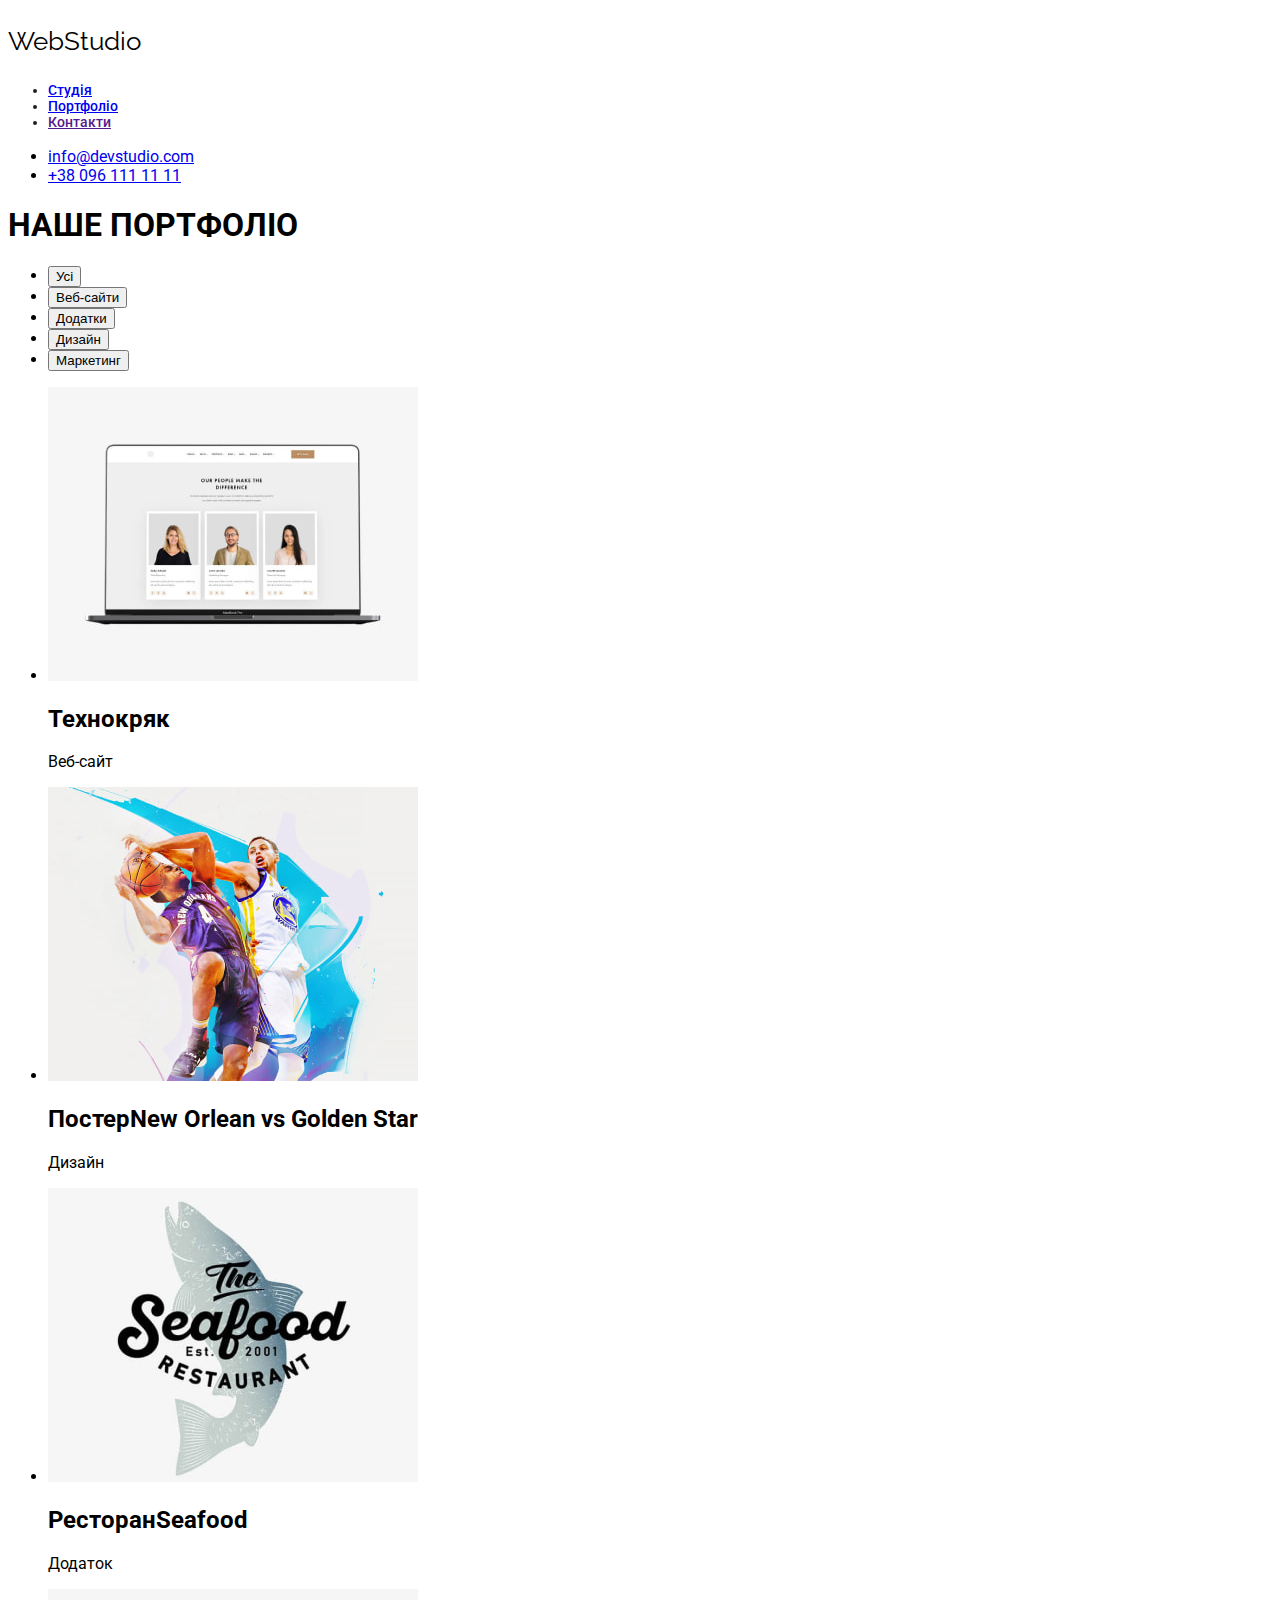
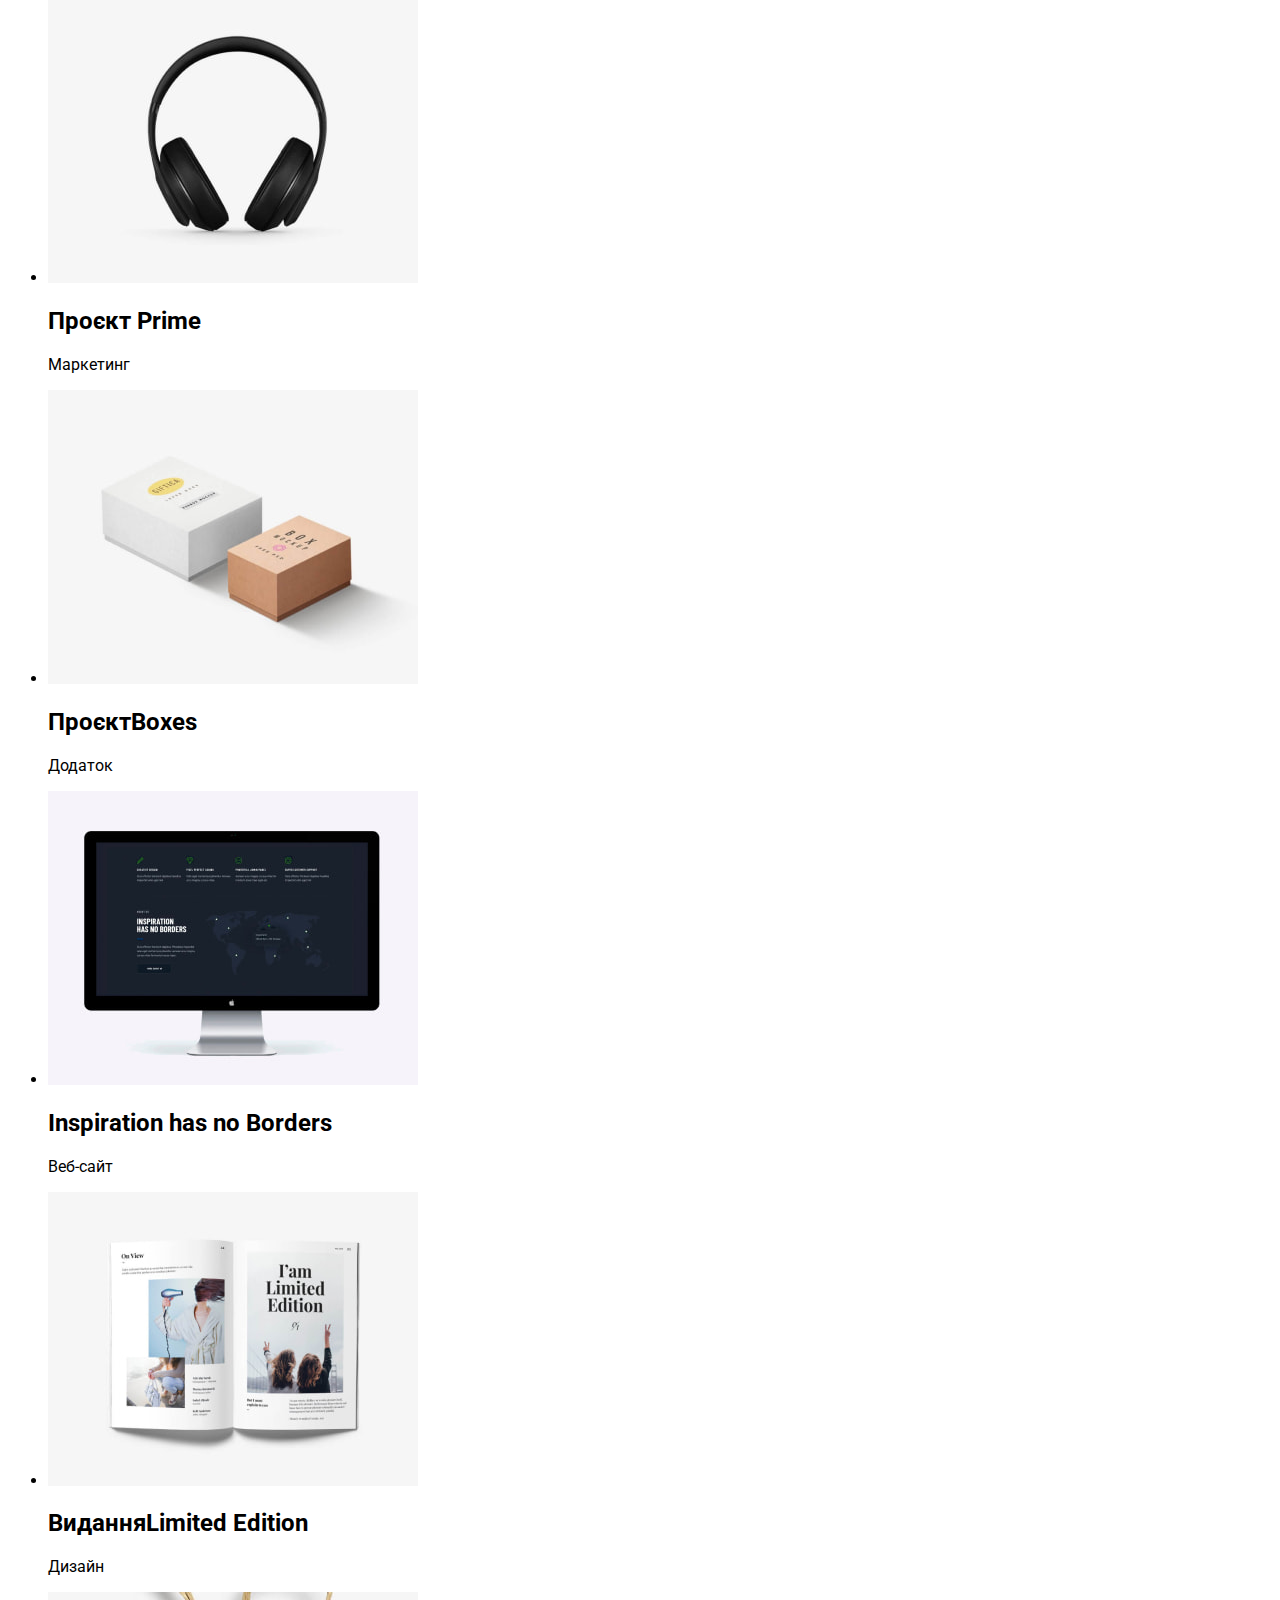
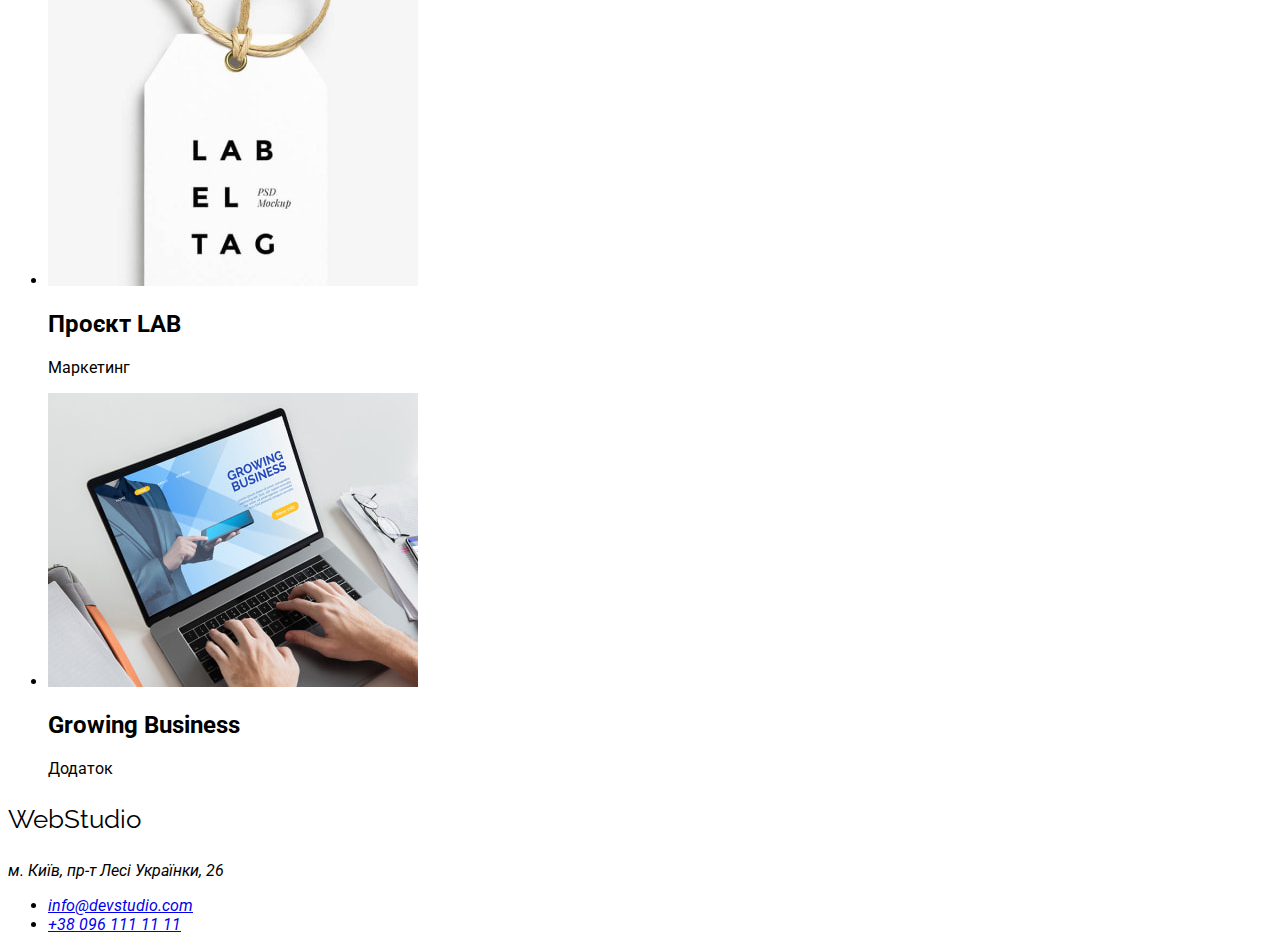
==== portfolio.html @ a7a76fe1 "добавляє документ portfolio.html" ====
<!-- Портфоліо -->
<!DOCTYPE html>
<html lang="uk">
<head>
    <meta charset="UTF-8">
    <meta http-equiv="X-UA-Compatible" content="IE=edge">
    <meta name="viewport" content="width=device-width, initial-scale=1.0">
    <title>portfolio</title>
    <link rel="preconnect" href="https://fonts.googleapis.com">
<link rel="preconnect" href="https://fonts.gstatic.com" crossorigin>
<link href="https://fonts.googleapis.com/css2?family=Montserrat:wght@400;500;600&family=Raleway:wght@700&family=Roboto:wght@400;500;700&display=swap" rel="stylesheet">
    <link rel="stylesheet" href="./css/styles.css">
</head>
<body>
    <header class="header">
        <!--Основна навігація-->
        <p class="logo-title">
            WebStudio
        </p>
        <nav class="nav">
            <ul class="list">
                <li class="list-iteam">
                    <a class="link" href="./index.html">Студія</a>
                </li>
                <li class="list-iteam">
                    <a class="link" href="./portfolio.html">Портфоліо</a>
                </li>
                <li class="list-iteam">
                    <a class="link" href="">Контакти</a>
                </li>
            </ul>
        </nav>
        <ul class="list">
            <li class="list-iteam"> 
                <a class="link" href="mailto:info@devstudio.com">info@devstudio.com</a>
            </li>
            <li>
                <a class="link" href="tel:+380961111111">+38 096 111 11 11</a>
            </li>
        </ul>
    </header>

    <main>
        <!--Що ми робимо-->
        <section class="work">
            <h1 class="work-title">НАШЕ ПОРТФОЛІО</h1>
            <ul class="list-work">
                <li class="work-iteam">
                    <button class="work-btn" type="button">Усі</button>
                </li>
                <li class="work-iteam">
                    <button class="work-btn" type="button">Веб-сайти</button>
                </li>
                <li class="work-iteam">
                    <button class="work-btn" type="button">Додатки</button>
                </li>
                <li class="work-iteam">
                    <button class="work-btn" type="button">Дизайн</button>
                </li>
                <li class="work-iteam">
                    <button class="work-btn" type="button">Маркетинг</button>
                </li>
            </ul>
        </section>

        <!--Наші проекти-->
        <section class="section-ourprojects">
            
            <ul class="list-ourprojects">
                <li class="ourprojects-iteam">
                    <img class="img-ourprojects" src="./images/portfolio-img/img.jpg" 
                    alt="Відкритий макбук, на екрані веб-сайт"
                    width="370" 
                    height="294"
                    >
                    <h2>Технокряк</h2>
                    <p>Веб-сайт</p>
                </li>
                <li>
                    <img class="img-ourprojects" src="./images/portfolio-img/img (1).jpg" 
                    alt="Два баскетболісти в прижку боряться за м'яч"
                    width="370" 
                    height="294"
                    >
                    <h2>
                        Постер<span lang="En">New Orlean vs Golden Star</span>
                    </h2>
                    <p>Дизайн</p>
                </li>
                <li>
                    <img class="img-ourprojects" src="./images/portfolio-img/img (2).jpg" 
                    alt="Картинка з лососем на задньому плані, зпереду надпис"
                    width="370" 
                    height="294"
                    >
                    <h2>
                        Ресторан<span lang="En">Seafood</span>
                    </h2>
                    <p>Додаток</p>
                </li>
                <li>
                    <img class="img-ourprojects" src="./images/portfolio-img/img (3).jpg" 
                    alt="Чорні великі навушники"
                    width="370" 
                    height="294"
                    >
                    <h2>
                        Проєкт <span lang="En">Prime</span>
                    </h2>
                    <p>Маркетинг</p>
                </li>
                <li>
                    <img class="img-ourprojects" src="./images/portfolio-img/img (4).jpg" 
                    alt="Дві коробки, одна біла а друга світло-коричнева"
                    width="370" 
                    height="294"
                    >
                    <h2>
                        Проєкт<span lang="En">Boxes</span>
                    </h2>
                    <p>Додаток</p>
                </li>
                <li>
                    <img class="img-ourprojects" src="./images/portfolio-img/img (5).jpg" 
                    alt="Монітор макбук з зображенням сайту"
                    width="370" 
                    height="294"
                    >
                    <h2>
                        <span lang="En">Inspiration has no Borders</span>
                    </h2>
                    <p>Веб-сайт</p>
                </li>
                <li>
                    <img class="img-ourprojects" src="./images/portfolio-img/img (6).jpg" 
                    alt="Розкритий журнал з жіночою тематикою-картинками "
                    width="370" 
                    height="294"
                    >
                    <h2>
                        Видання<span lang="En">Limited Edition</span>
                    </h2>
                    <p>Дизайн</p>
                </li>
                <li>
                    <img class="img-ourprojects" src="./images/portfolio-img/img (7).jpg" 
                    alt="Фото бірки з надписом"
                    width="370" 
                    height="294"
                    >
                    <h2>
                        Проєкт <span>LAB</span></h2>
                    <p>Маркетинг</p>
                </li>
                <li>
                    <img class="img-ourprojects" src="./images/portfolio-img/img (8).jpg" 
                    alt="Зображення рук на клавіатурі ноутбуку"
                    width="370" 
                    height="294"
                    >
                    <h2>
                        <span> Growing Business</span>
                    </h2>
                    <p>Додаток</p>
                </li>
            </ul>
    </main>

    <footer>
        <!--Контактна адреса-->
        <p class="logo-title">
            WebStudio
        </p>
        <address>
            <p class="address-title">
                м. Київ, пр-т Лесі Українки, 26
            </p>
            <ul class="list">
                <li class="list-iteam"> 
                    <a class="link" href="mailto:info@devstudio.com">info@devstudio.com</a>
                </li>
                <li>
                    <a class="link" href="tel:+380961111111">+38 096 111 11 11</a>
                </li>
            </ul>
        </address>
    </footer>
</body>
</html>
---- css/styles.css ----
body {
    font-family: Roboto, sans-serif;
}
.logo-title {
    font-family: Raleway, cursive;
    font-size: 26px;
    line-height: 1.19;
}
.nav .list-iteam {
    font-family: 'Roboto';
    font-weight: 500;
    font-size: 14px;
    line-height: 1.14;
    color: #212121;
}
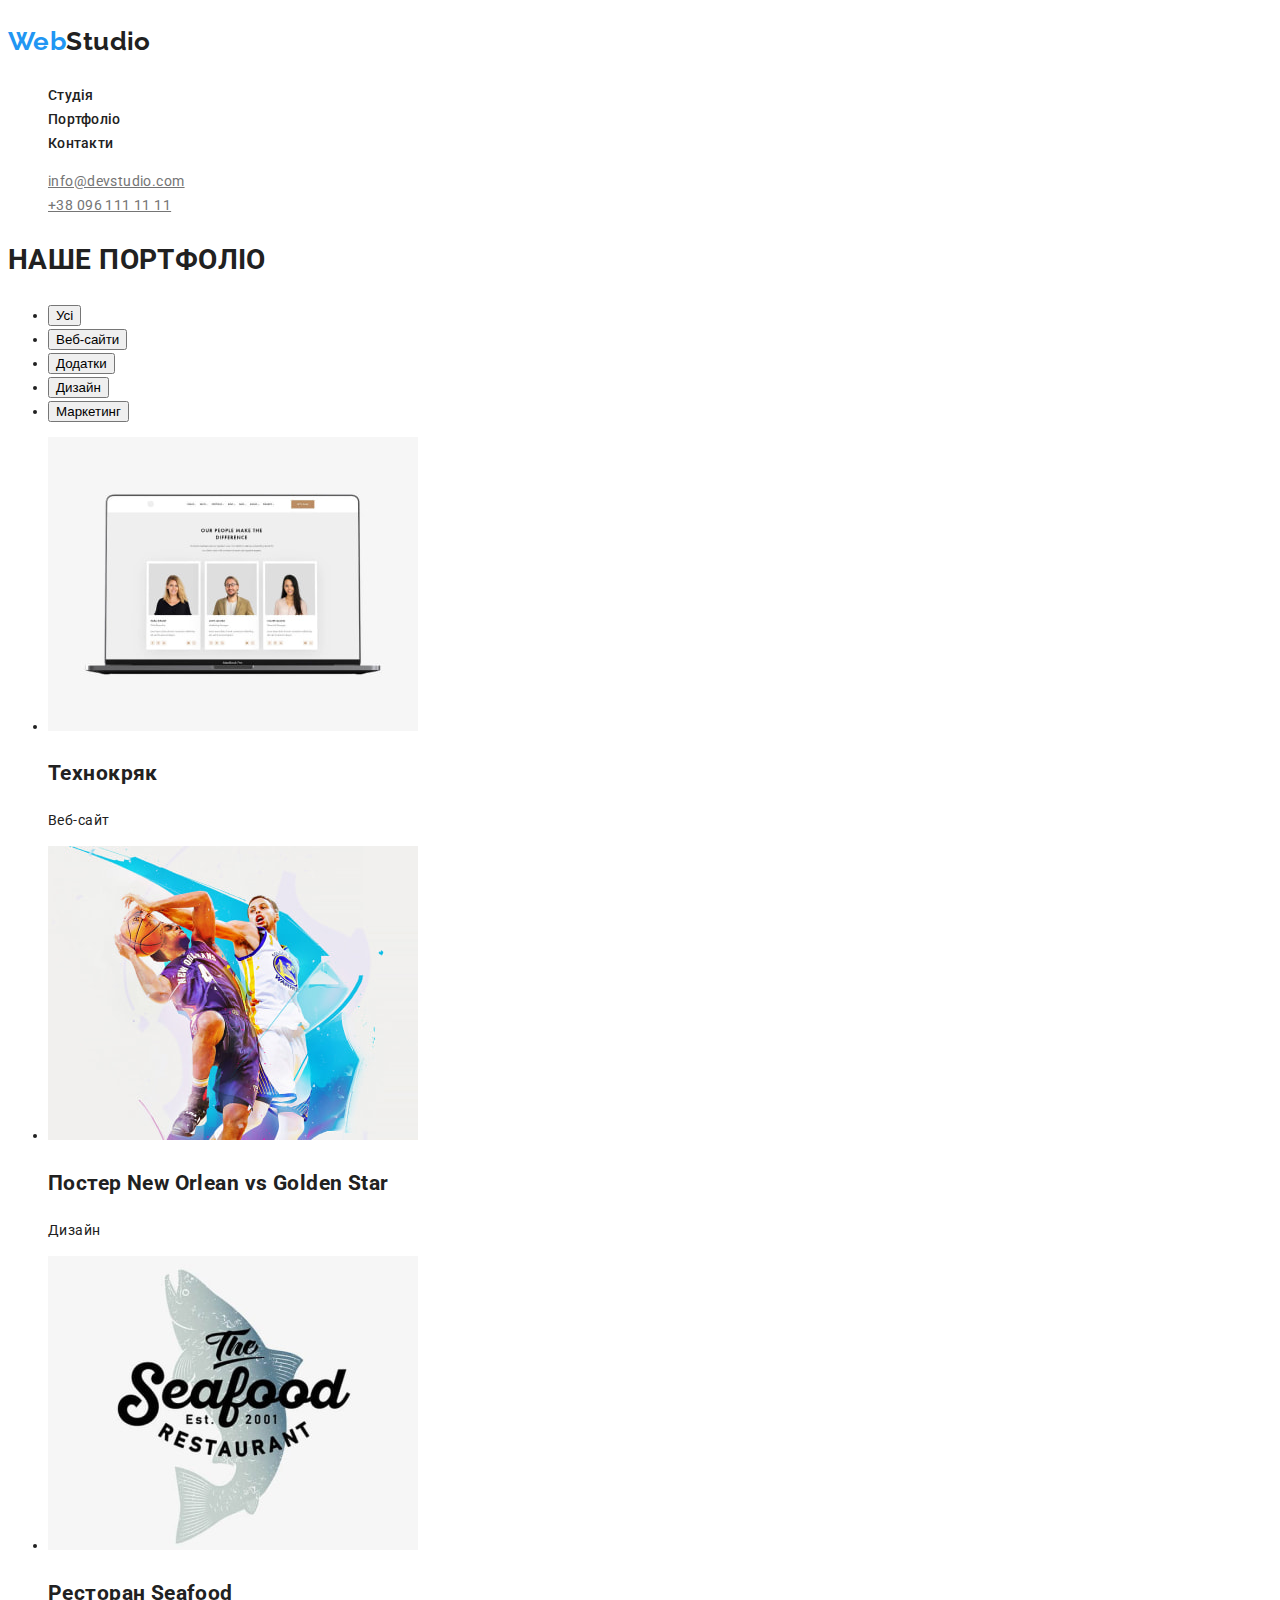
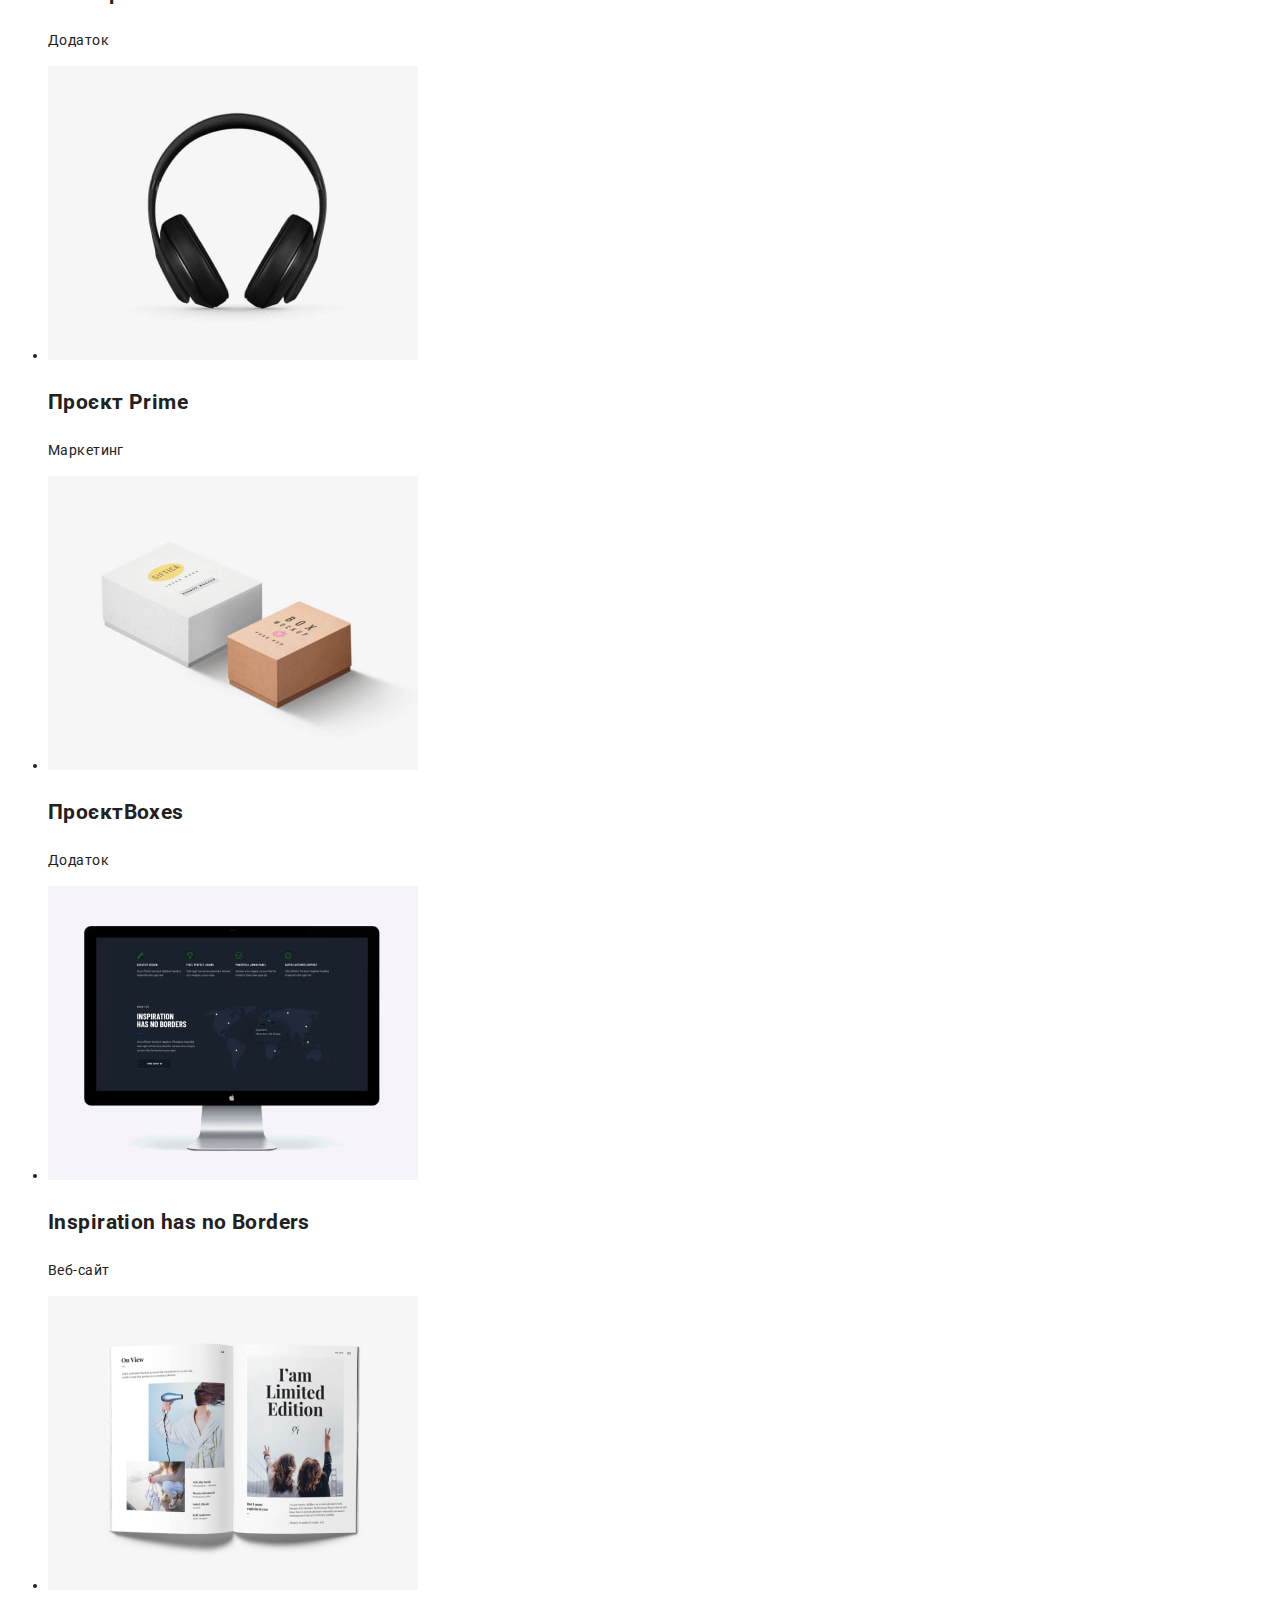
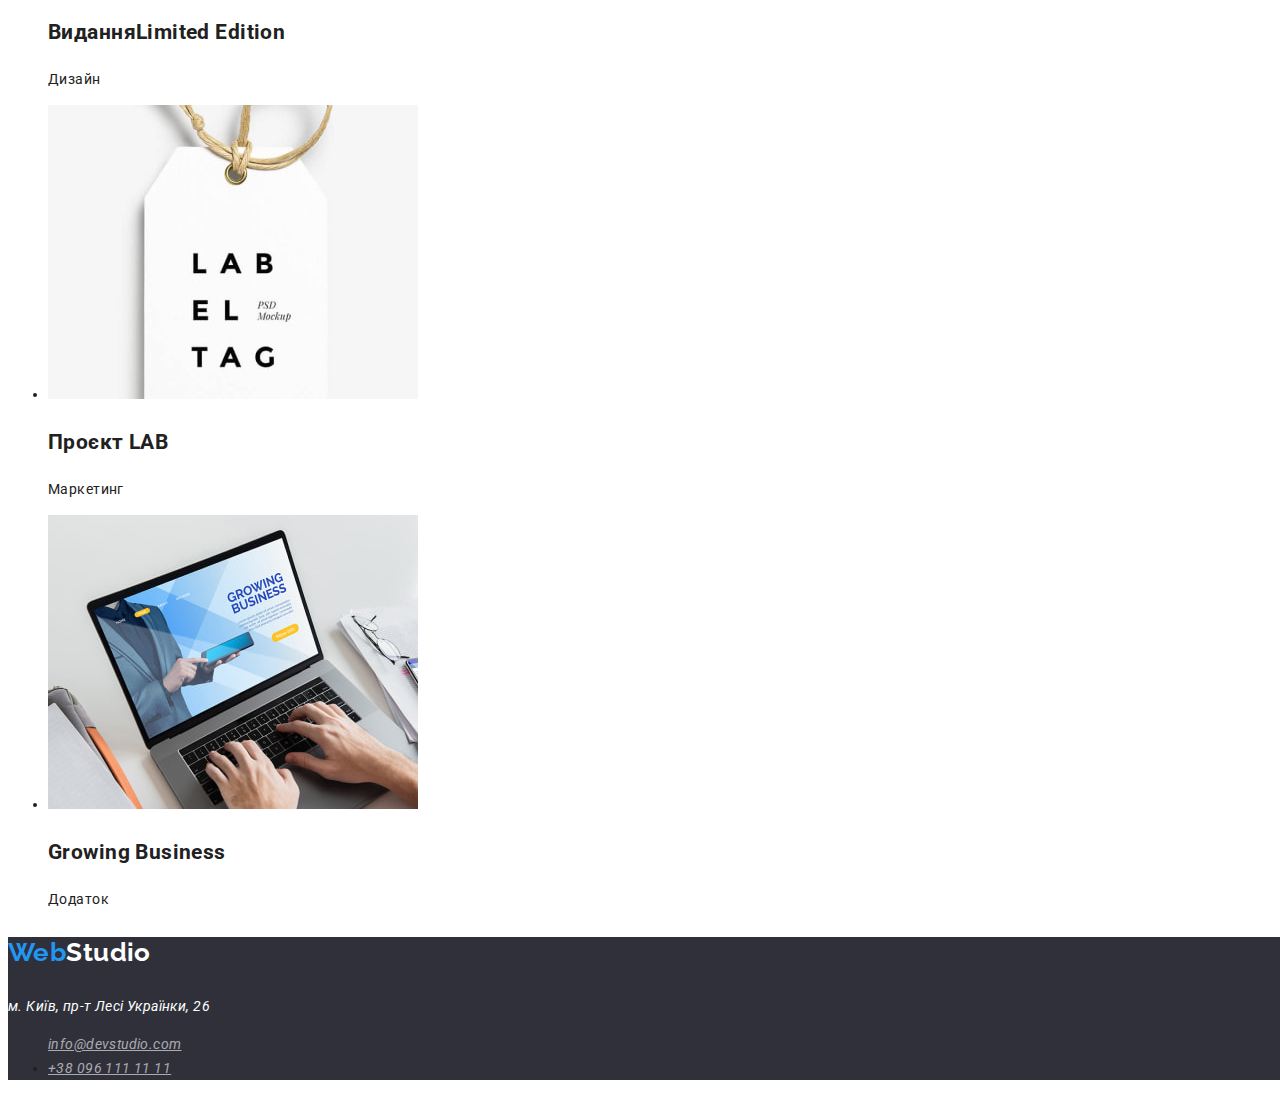
==== commit e5344f94: "Повністю стилізує сторінку Головна" ====
--- a/portfolio.html
+++ b/portfolio.html
@@ -11,11 +11,11 @@
 <link href="https://fonts.googleapis.com/css2?family=Montserrat:wght@400;500;600&family=Raleway:wght@700&family=Roboto:wght@400;500;700&display=swap" rel="stylesheet">
     <link rel="stylesheet" href="./css/styles.css">
 </head>
-<body>
+<body class="page">
     <header class="header">
         <!--Основна навігація-->
         <p class="logo-title">
-            WebStudio
+            <span class="accent">Web</span>Studio
         </p>
         <nav class="nav">
             <ul class="list">
@@ -32,10 +32,10 @@
         </nav>
         <ul class="list">
             <li class="list-iteam"> 
-                <a class="link" href="mailto:info@devstudio.com">info@devstudio.com</a>
+                <a class="link-info" href="mailto:info@devstudio.com">info@devstudio.com</a>
             </li>
             <li>
-                <a class="link" href="tel:+380961111111">+38 096 111 11 11</a>
+                <a class="link-info" href="tel:+380961111111">+38 096 111 11 11</a>
             </li>
         </ul>
     </header>
@@ -68,68 +68,74 @@
             
             <ul class="list-ourprojects">
                 <li class="ourprojects-iteam">
-                    <img class="img-ourprojects" src="./images/portfolio-img/img.jpg" 
+                    <img class="img-ourprojects" 
+                    src="./images/portfolio-img/img.jpg" 
                     alt="Відкритий макбук, на екрані веб-сайт"
                     width="370" 
                     height="294"
                     >
-                    <h2>Технокряк</h2>
-                    <p>Веб-сайт</p>
+                    <h2 class="section-title">Технокряк</h2>
+                    <p class="section-title-description">Веб-сайт</p>
                 </li>
                 <li>
-                    <img class="img-ourprojects" src="./images/portfolio-img/img (1).jpg" 
+                    <img class="img-ourprojects" 
+                    src="./images/portfolio-img/img (1).jpg" 
                     alt="Два баскетболісти в прижку боряться за м'яч"
                     width="370" 
                     height="294"
                     >
-                    <h2>
-                        Постер<span lang="En">New Orlean vs Golden Star</span>
+                    <h2 class="section-title">
+                        Постер <span lang="En">New Orlean vs Golden Star</span>
                     </h2>
-                    <p>Дизайн</p>
+                    <p class="section-title-description">Дизайн</p>
                 </li>
                 <li>
-                    <img class="img-ourprojects" src="./images/portfolio-img/img (2).jpg" 
+                    <img class="img-ourprojects" 
+                    src="./images/portfolio-img/img (2).jpg" 
                     alt="Картинка з лососем на задньому плані, зпереду надпис"
                     width="370" 
                     height="294"
                     >
                     <h2>
-                        Ресторан<span lang="En">Seafood</span>
+                        Ресторан <span lang="En">Seafood</span>
                     </h2>
-                    <p>Додаток</p>
+                    <p class="section-title-description">Додаток</p>
                 </li>
                 <li>
-                    <img class="img-ourprojects" src="./images/portfolio-img/img (3).jpg" 
+                    <img class="img-ourprojects" 
+                    src="./images/portfolio-img/img (3).jpg" 
                     alt="Чорні великі навушники"
                     width="370" 
                     height="294"
                     >
-                    <h2>
+                    <h2 class="section-title">
                         Проєкт <span lang="En">Prime</span>
                     </h2>
-                    <p>Маркетинг</p>
+                    <p class="section-title-description">Маркетинг</p>
                 </li>
                 <li>
-                    <img class="img-ourprojects" src="./images/portfolio-img/img (4).jpg" 
+                    <img class="img-ourprojects" 
+                    src="./images/portfolio-img/img (4).jpg" 
                     alt="Дві коробки, одна біла а друга світло-коричнева"
                     width="370" 
                     height="294"
                     >
-                    <h2>
+                    <h2 class="section-title">
                         Проєкт<span lang="En">Boxes</span>
                     </h2>
-                    <p>Додаток</p>
+                    <p class="section-title-description">Додаток</p>
                 </li>
                 <li>
-                    <img class="img-ourprojects" src="./images/portfolio-img/img (5).jpg" 
+                    <img class="img-ourprojects" 
+                    src="./images/portfolio-img/img (5).jpg" 
                     alt="Монітор макбук з зображенням сайту"
                     width="370" 
                     height="294"
                     >
-                    <h2>
+                    <h2 class="section-title">
                         <span lang="En">Inspiration has no Borders</span>
                     </h2>
-                    <p>Веб-сайт</p>
+                    <p class="section-title-description">Веб-сайт</p>
                 </li>
                 <li>
                     <img class="img-ourprojects" src="./images/portfolio-img/img (6).jpg" 
@@ -137,10 +143,10 @@
                     width="370" 
                     height="294"
                     >
-                    <h2>
+                    <h2 class="section-title">
                         Видання<span lang="En">Limited Edition</span>
                     </h2>
-                    <p>Дизайн</p>
+                    <p class="section-title-description">Дизайн</p>
                 </li>
                 <li>
                     <img class="img-ourprojects" src="./images/portfolio-img/img (7).jpg" 
@@ -148,9 +154,10 @@
                     width="370" 
                     height="294"
                     >
-                    <h2>
-                        Проєкт <span>LAB</span></h2>
-                    <p>Маркетинг</p>
+                    <h2 class="section-title">
+                        Проєкт <span lang="En">LAB</span>
+                    </h2>
+                    <p class="section-title-description">Маркетинг</p>
                 </li>
                 <li>
                     <img class="img-ourprojects" src="./images/portfolio-img/img (8).jpg" 
@@ -158,20 +165,20 @@
                     width="370" 
                     height="294"
                     >
-                    <h2>
-                        <span> Growing Business</span>
+                    <h2 class="section-title">
+                        <span lang="En"> Growing Business</span>
                     </h2>
-                    <p>Додаток</p>
+                    <p class="section-title-description">Додаток</p>
                 </li>
             </ul>
     </main>
 
-    <footer>
+    <footer class="footer">
         <!--Контактна адреса-->
         <p class="logo-title">
-            WebStudio
+            <span class="accent-1">Web</span><span class="accent-2">Studio</span>
         </p>
-        <address>
+        <address class="address">
             <p class="address-title">
                 м. Київ, пр-т Лесі Українки, 26
             </p>
--- a/css/styles.css
+++ b/css/styles.css
@@ -1,16 +1,193 @@
-body {
+:root {
+    /* Fonts */
+    --main-font: Roboto, sans-serif;
+    --secondary-font: Raleway, sans-serif;
+
+    /* Text colors */
+    --main-txt-cl: #212121;
+    --light-txt-cl: #ffffff;
+    --accent-txt-cl: #2196F3;
+    --grey-txt-cl: #757575;
+
+    /* Background colors */
+    --main-bg-cl:#2F303A;
+
+    /* Others */
+    
+}
+/* Навігація для обох сторінок */
+.page {
+    font-size: 14px;
+    line-height: calc(24 / 14);
+    letter-spacing: 0.03em;
+    color: var(--main-txt-cl);
     font-family: Roboto, sans-serif;
 }
-.logo-title {
-    font-family: Raleway, cursive;
+
+.page  .logo-title {
+    font-family: var(--secondary-font);
+    font-weight: 700;
     font-size: 26px;
-    line-height: 1.19;
+    line-height: calc(31 / 26);
 }
-.nav .list-iteam {
+
+.page .accent {
+    color: #2196F3;
+}
+.header .link {
     font-family: 'Roboto';
     font-weight: 500;
     font-size: 14px;
-    line-height: 1.14;
+    line-height: calc(16 / 14);
+    letter-spacing: 0.02em;
     color: #212121;
+    text-decoration: none;
+    color: currentColor;
 }
 
+.header .link:hover,
+.header .link:focus {
+    color: var(--accent-txt-cl);
+}
+
+
+.header .link-info {
+    color: var(--grey-txt-cl);
+}
+.header .link-info:hover,
+.header .link-info:focus {
+    color: var(--accent-txt-cl);
+}
+
+.header .list {
+    list-style: none;
+}
+
+/* Наші особливості */
+
+.section-main {
+    background: var(--main-bg-cl);
+    width: 1600px;
+}
+
+.main-title {
+    font-weight: 900;
+    font-size: 44px;
+    line-height: calc(60 / 44);
+    letter-spacing: 0.06em;
+    text-transform: uppercase;
+    color: var(--light-txt-cl);
+}
+
+.section-main .btn {
+    font-family: inherit;
+    font-size: 16px;
+    line-height: calc(30 / 16);
+    letter-spacing: 0.06em;
+    color: var(--light-txt-cl);
+    background: #2196F3;
+    cursor: pointer;
+}
+.section-features .features-title {
+    font-weight: 700;
+    font-size: 14px;
+    line-height: calc(16 / 14);
+    letter-spacing: 0.03em;
+    text-transform: uppercase;
+    color: var(--main-txt-cl);
+}
+.features-title-description {
+    font-weight: 400;
+    font-size: 14px;
+    line-height: calc(24 / 14);
+    letter-spacing: 0.03em;
+    color: var(--grey-txt-cl);
+}
+.activity .activity-title {
+    font-weight: 700;
+    font-size: 36px;
+    line-height: calc(42 / 36);
+    letter-spacing: 0.03em;
+    color: var(--main-txt-cl);
+
+}
+.section-features .list-iteam {
+    list-style: none;
+}
+/* Чим ми займаємось */
+.activity .activity-list-iteam {
+    list-style: none;
+}
+/* Наша команда */
+.team .team-list-item {
+    list-style: none;
+}
+
+
+.team {
+    background: #F5F4FA;
+}
+.team-title {
+    font-weight: 700;
+    font-size: 36px;
+    line-height: calc(42 / 36);
+    letter-spacing: 0.03em;
+    color: var(--main-txt-cl);
+}
+.team .title-name {
+    font-weight: 500;
+    font-size: 16px;
+    line-height: calc(19 / 16);
+    letter-spacing: 0.03em;
+    color: var(--main-txt-cl);
+}
+.team-list-title {
+    font-weight: 400;
+    font-size: 16px;
+    line-height: calc(19 / 16);
+    letter-spacing: 0.03em;
+    color: var(--grey-txt-cl);
+}
+
+/* Контактна адреса */
+
+.footer {
+    background: var(--main-bg-cl);
+    width: 1600px;
+}
+.footer  .logo-title {
+    font-family: var(--secondary-font);
+    font-weight: 700;
+    font-size: 26px;
+    line-height: calc(31 / 26);
+}
+.footer .accent-1{
+    color: #2196F3;;
+}
+
+.footer .accent-2 {
+    color: #ffffff;
+}
+.address-title {
+    font-family: var(--main-font) ;
+    font-weight: 400;
+    font-size: 14px;
+    line-height: calc(24 / 14);
+    letter-spacing: 0.03em;
+    color: var(--light-txt-cl);
+}
+
+.footer .link {
+    font-weight: 400;
+    font-size: 14px;
+    line-height: calc(24 / 14);
+    letter-spacing: 0.03em;
+    color: rgba(255, 255, 255, 0.6);
+}
+.footer .list-iteam {
+    list-style: none;
+}
+
+
+
+
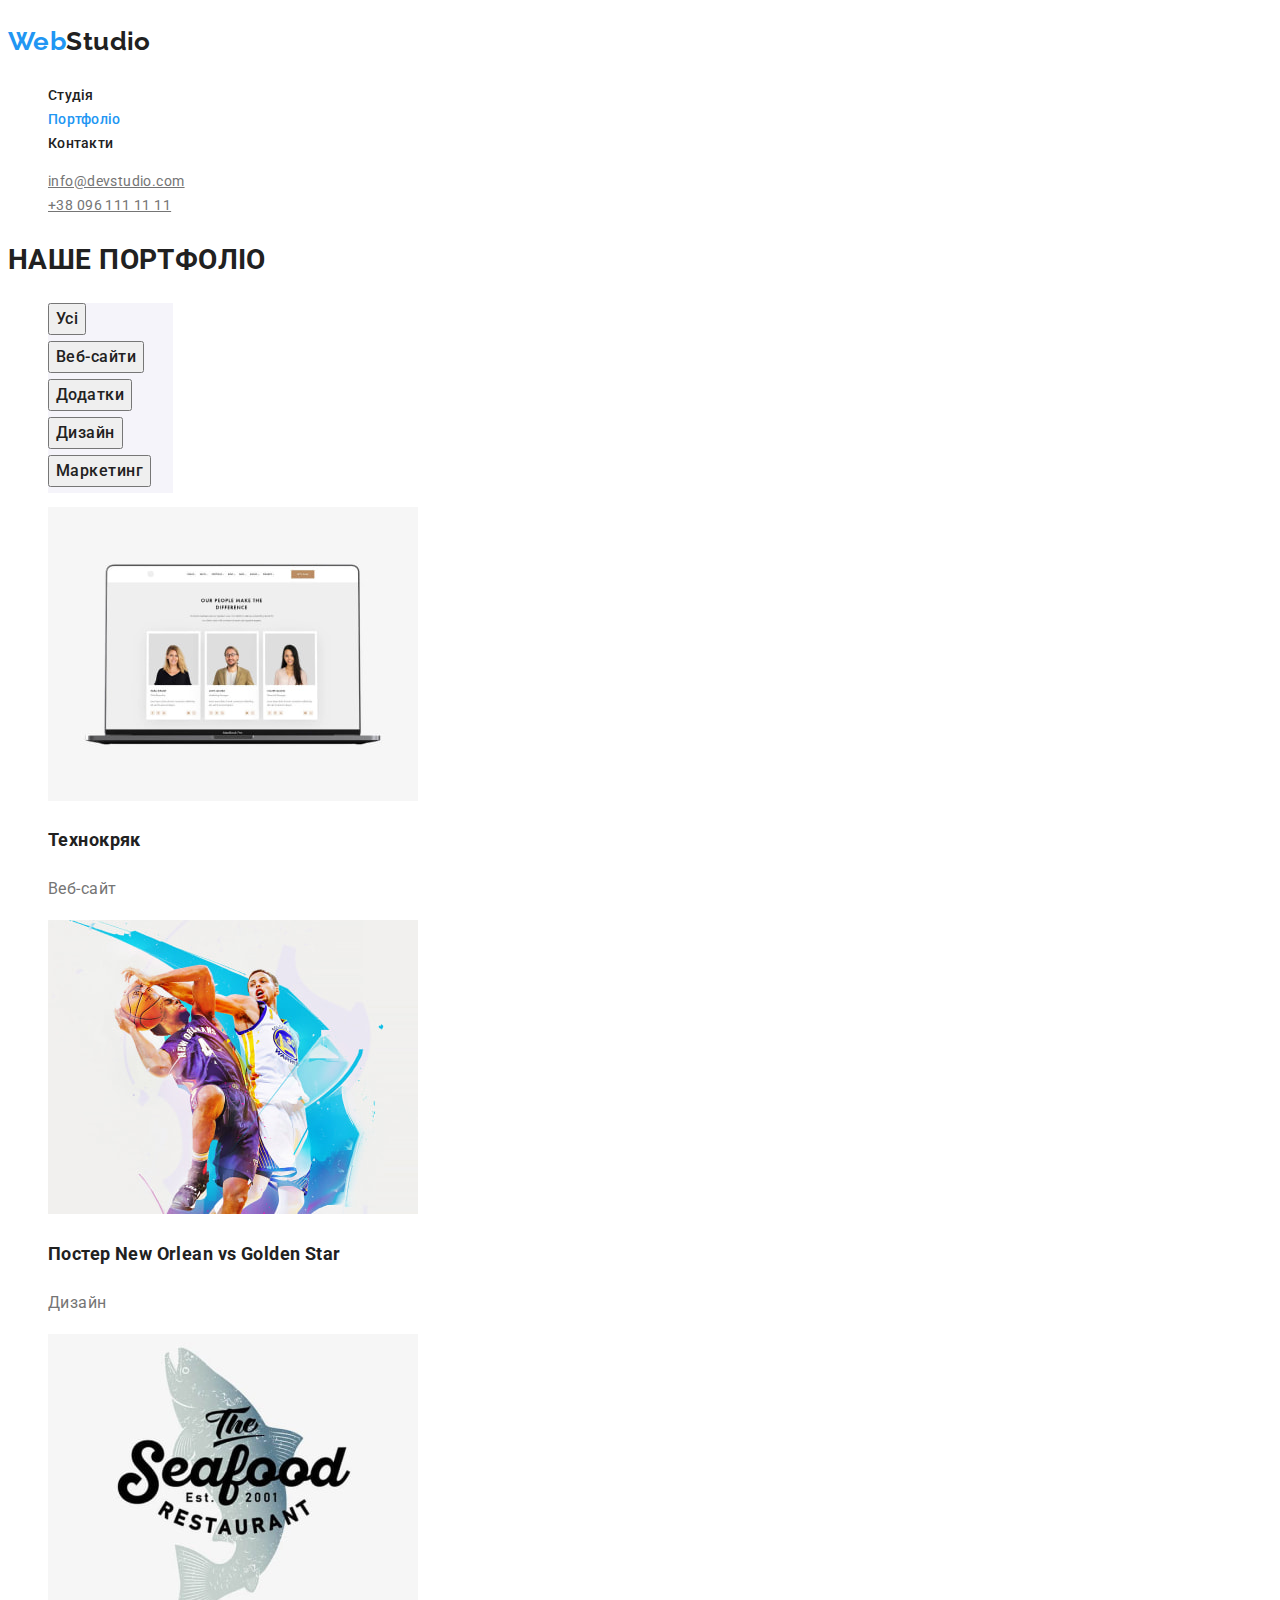
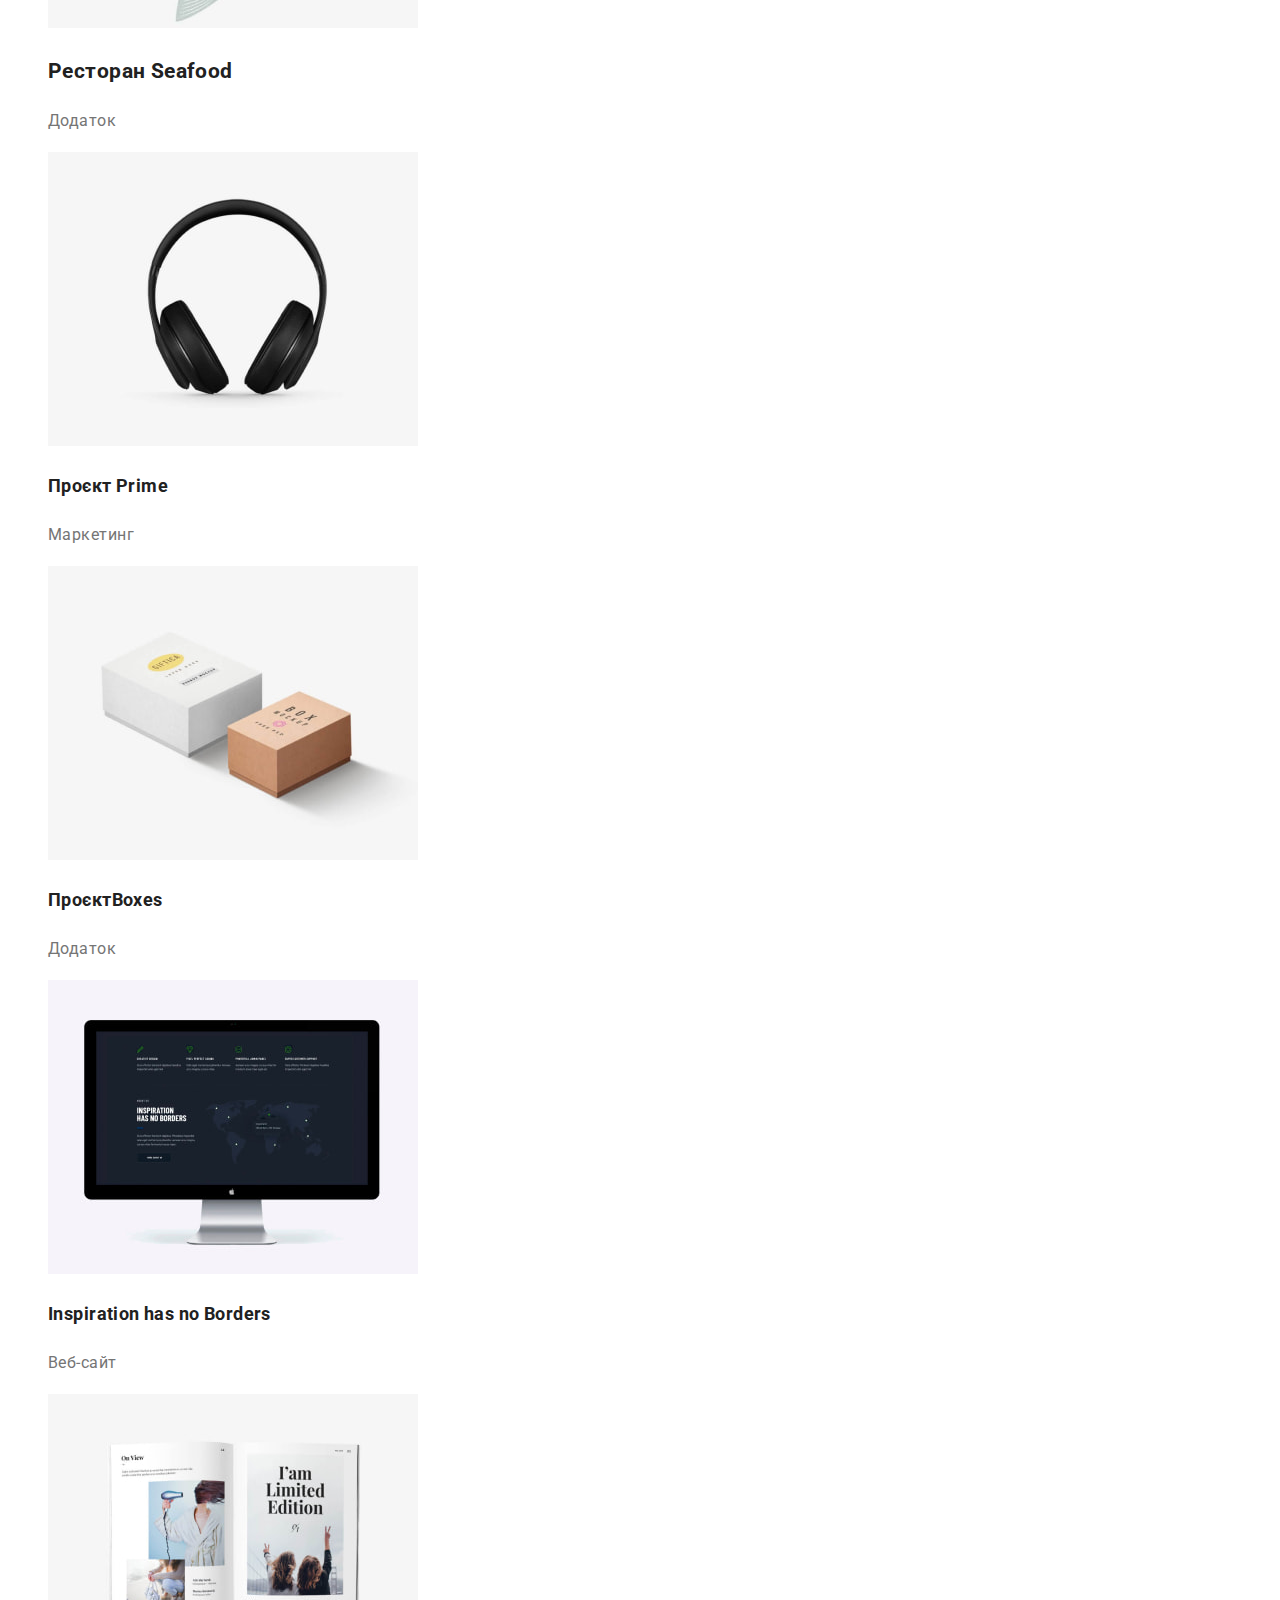
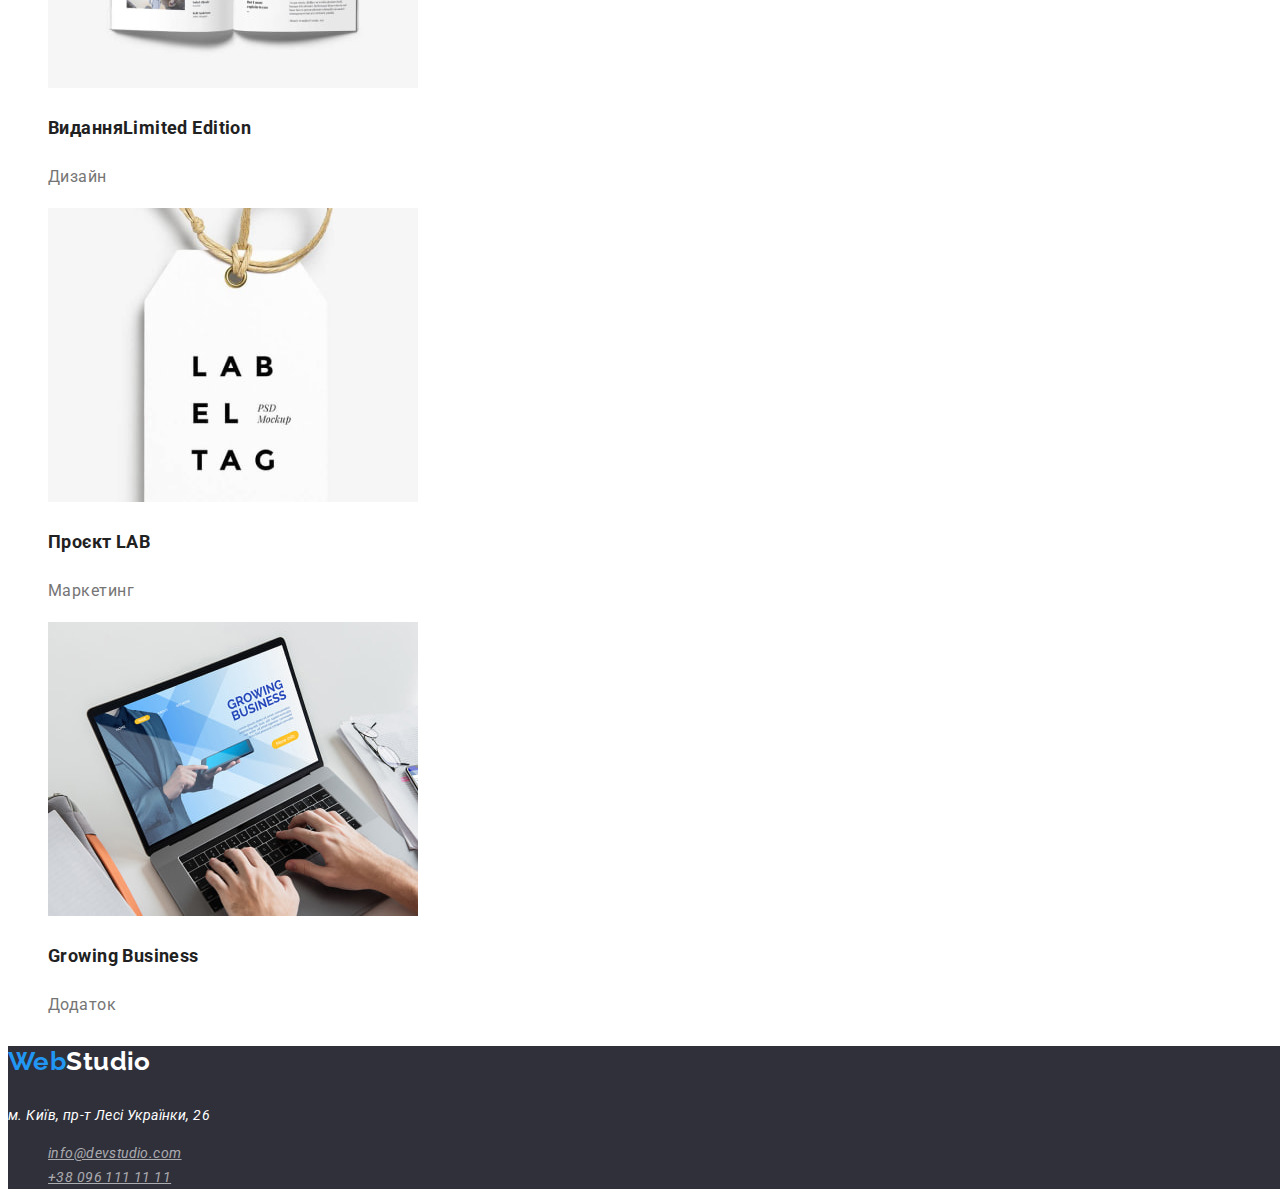
==== commit 6aa9fd46: "Стилізовує обидві сторінки" ====
--- a/portfolio.html
+++ b/portfolio.html
@@ -23,7 +23,7 @@
                     <a class="link" href="./index.html">Студія</a>
                 </li>
                 <li class="list-iteam">
-                    <a class="link" href="./portfolio.html">Портфоліо</a>
+                    <a class="link active" href="./portfolio.html">Портфоліо</a>
                 </li>
                 <li class="list-iteam">
                     <a class="link" href="">Контакти</a>
@@ -69,7 +69,7 @@
             <ul class="list-ourprojects">
                 <li class="ourprojects-iteam">
                     <img class="img-ourprojects" 
-                    src="./images/portfolio-img/img.jpg" 
+                    src="./images/portfolio-img-sq/img.jpg" 
                     alt="Відкритий макбук, на екрані веб-сайт"
                     width="370" 
                     height="294"
@@ -77,9 +77,9 @@
                     <h2 class="section-title">Технокряк</h2>
                     <p class="section-title-description">Веб-сайт</p>
                 </li>
-                <li>
-                    <img class="img-ourprojects" 
-                    src="./images/portfolio-img/img (1).jpg" 
+                <li class="ourprojects-iteam">
+                    <img class="img-ourprojects" 
+                    src="./images/portfolio-img-sq/img1.jpg" 
                     alt="Два баскетболісти в прижку боряться за м'яч"
                     width="370" 
                     height="294"
@@ -89,9 +89,9 @@
                     </h2>
                     <p class="section-title-description">Дизайн</p>
                 </li>
-                <li>
-                    <img class="img-ourprojects" 
-                    src="./images/portfolio-img/img (2).jpg" 
+                <li class="ourprojects-iteam">
+                    <img class="img-ourprojects" 
+                    src="./images/portfolio-img-sq/img2.jpg" 
                     alt="Картинка з лососем на задньому плані, зпереду надпис"
                     width="370" 
                     height="294"
@@ -101,9 +101,9 @@
                     </h2>
                     <p class="section-title-description">Додаток</p>
                 </li>
-                <li>
-                    <img class="img-ourprojects" 
-                    src="./images/portfolio-img/img (3).jpg" 
+                <li class="ourprojects-iteam">
+                    <img class="img-ourprojects" 
+                    src="./images/portfolio-img-sq/img3.jpg" 
                     alt="Чорні великі навушники"
                     width="370" 
                     height="294"
@@ -113,9 +113,9 @@
                     </h2>
                     <p class="section-title-description">Маркетинг</p>
                 </li>
-                <li>
-                    <img class="img-ourprojects" 
-                    src="./images/portfolio-img/img (4).jpg" 
+                <li class="ourprojects-iteam">
+                    <img class="img-ourprojects" 
+                    src="./images/portfolio-img-sq/img4.jpg" 
                     alt="Дві коробки, одна біла а друга світло-коричнева"
                     width="370" 
                     height="294"
@@ -125,9 +125,9 @@
                     </h2>
                     <p class="section-title-description">Додаток</p>
                 </li>
-                <li>
-                    <img class="img-ourprojects" 
-                    src="./images/portfolio-img/img (5).jpg" 
+                <li class="ourprojects-iteam">
+                    <img class="img-ourprojects" 
+                    src="./images/portfolio-img-sq/img5.jpg" 
                     alt="Монітор макбук з зображенням сайту"
                     width="370" 
                     height="294"
@@ -137,8 +137,9 @@
                     </h2>
                     <p class="section-title-description">Веб-сайт</p>
                 </li>
-                <li>
-                    <img class="img-ourprojects" src="./images/portfolio-img/img (6).jpg" 
+                <li class="ourprojects-iteam">
+                    <img class="img-ourprojects" 
+                    src="./images/portfolio-img-sq/img6.jpg" 
                     alt="Розкритий журнал з жіночою тематикою-картинками "
                     width="370" 
                     height="294"
@@ -148,8 +149,9 @@
                     </h2>
                     <p class="section-title-description">Дизайн</p>
                 </li>
-                <li>
-                    <img class="img-ourprojects" src="./images/portfolio-img/img (7).jpg" 
+                <li class="ourprojects-iteam">
+                    <img class="img-ourprojects" 
+                    src="./images/portfolio-img-sq/img7.jpg" 
                     alt="Фото бірки з надписом"
                     width="370" 
                     height="294"
@@ -159,8 +161,9 @@
                     </h2>
                     <p class="section-title-description">Маркетинг</p>
                 </li>
-                <li>
-                    <img class="img-ourprojects" src="./images/portfolio-img/img (8).jpg" 
+                <li class="ourprojects-iteam">
+                    <img class="img-ourprojects" 
+                    src="./images/portfolio-img-sq/img8.jpg" 
                     alt="Зображення рук на клавіатурі ноутбуку"
                     width="370" 
                     height="294"
@@ -171,6 +174,7 @@
                     <p class="section-title-description">Додаток</p>
                 </li>
             </ul>
+        </section>   
     </main>
 
     <footer class="footer">
@@ -186,7 +190,7 @@
                 <li class="list-iteam"> 
                     <a class="link" href="mailto:info@devstudio.com">info@devstudio.com</a>
                 </li>
-                <li>
+                <li class="list-iteam">
                     <a class="link" href="tel:+380961111111">+38 096 111 11 11</a>
                 </li>
             </ul>
--- a/css/styles.css
+++ b/css/styles.css
@@ -61,6 +61,9 @@
 
 .header .list {
     list-style: none;
+}
+.link.active {
+    color: var(--accent-txt-cl);
 }
 
 /* Наші особливості */
@@ -169,6 +172,7 @@
     color: #ffffff;
 }
 .address-title {
+    
     font-family: var(--main-font) ;
     font-weight: 400;
     font-size: 14px;
@@ -177,6 +181,7 @@
     color: var(--light-txt-cl);
 }
 
+
 .footer .link {
     font-weight: 400;
     font-size: 14px;
@@ -191,3 +196,48 @@
 
 
 
+
+
+
+/* Портфоліо */
+
+.work-iteam {
+    width: 125px;
+    height: 38px;
+    background: #F5F4FA;
+}
+.work .work-btn {
+    font-family: inherit;
+    font-weight: 500;
+    font-size: 16px;
+    line-height: calc(26 / 16);
+    letter-spacing: 0.03em;
+    color: var(--main-txt-cl)
+
+}
+.work-iteam {
+    list-style: none;
+}
+.work-btn:hover,
+.work-btn:focus {
+    color: var(--light-txt-cl);
+    background-color: var(--accent-txt-cl);
+}
+
+.ourprojects-iteam {
+    list-style: none;
+}
+
+.section-title {
+    font-weight: 700;
+    font-size: 18px;
+    line-height: calc(36 / 18);
+    color: var(--main-txt-cl);
+}
+.section-title-description {
+    font-weight: 400;
+    font-size: 16px;
+    line-height: calc(30 / 16);
+    letter-spacing: 0.03em;
+    color: var(--grey-txt-cl);
+}
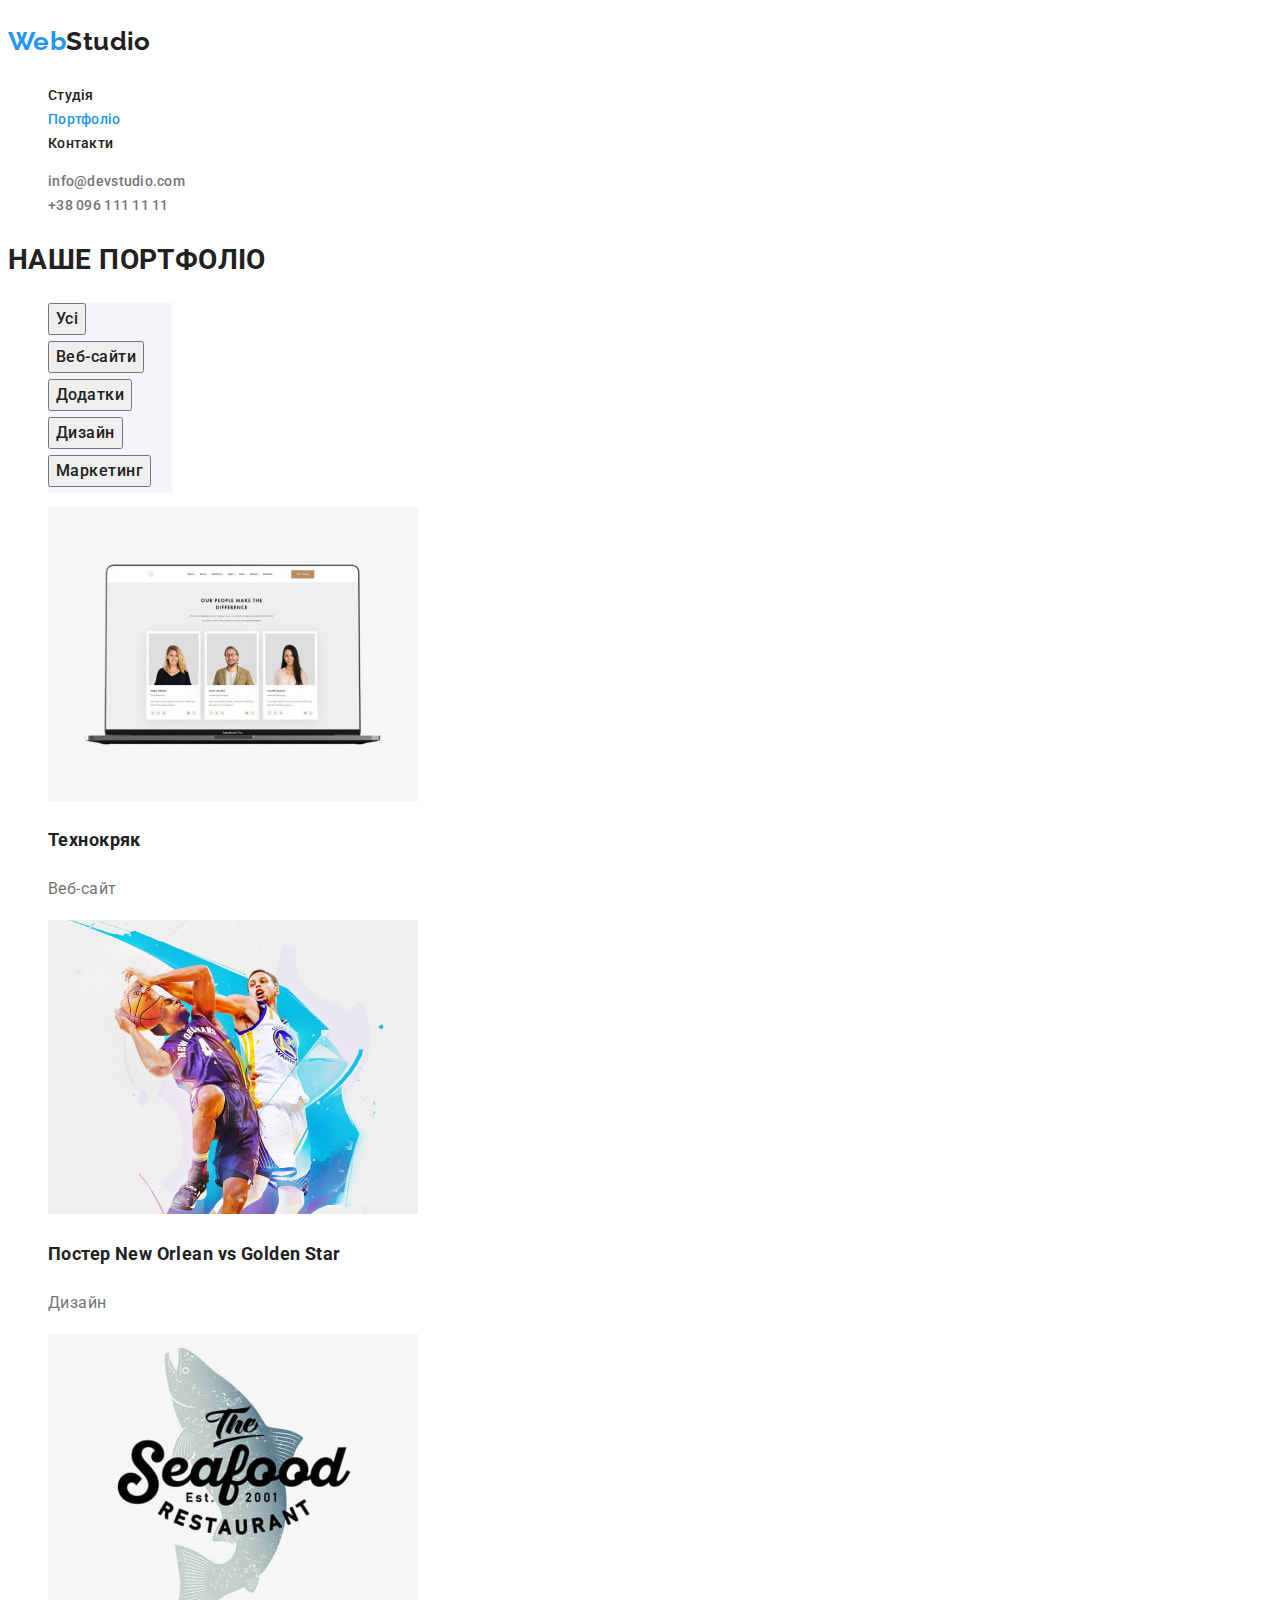
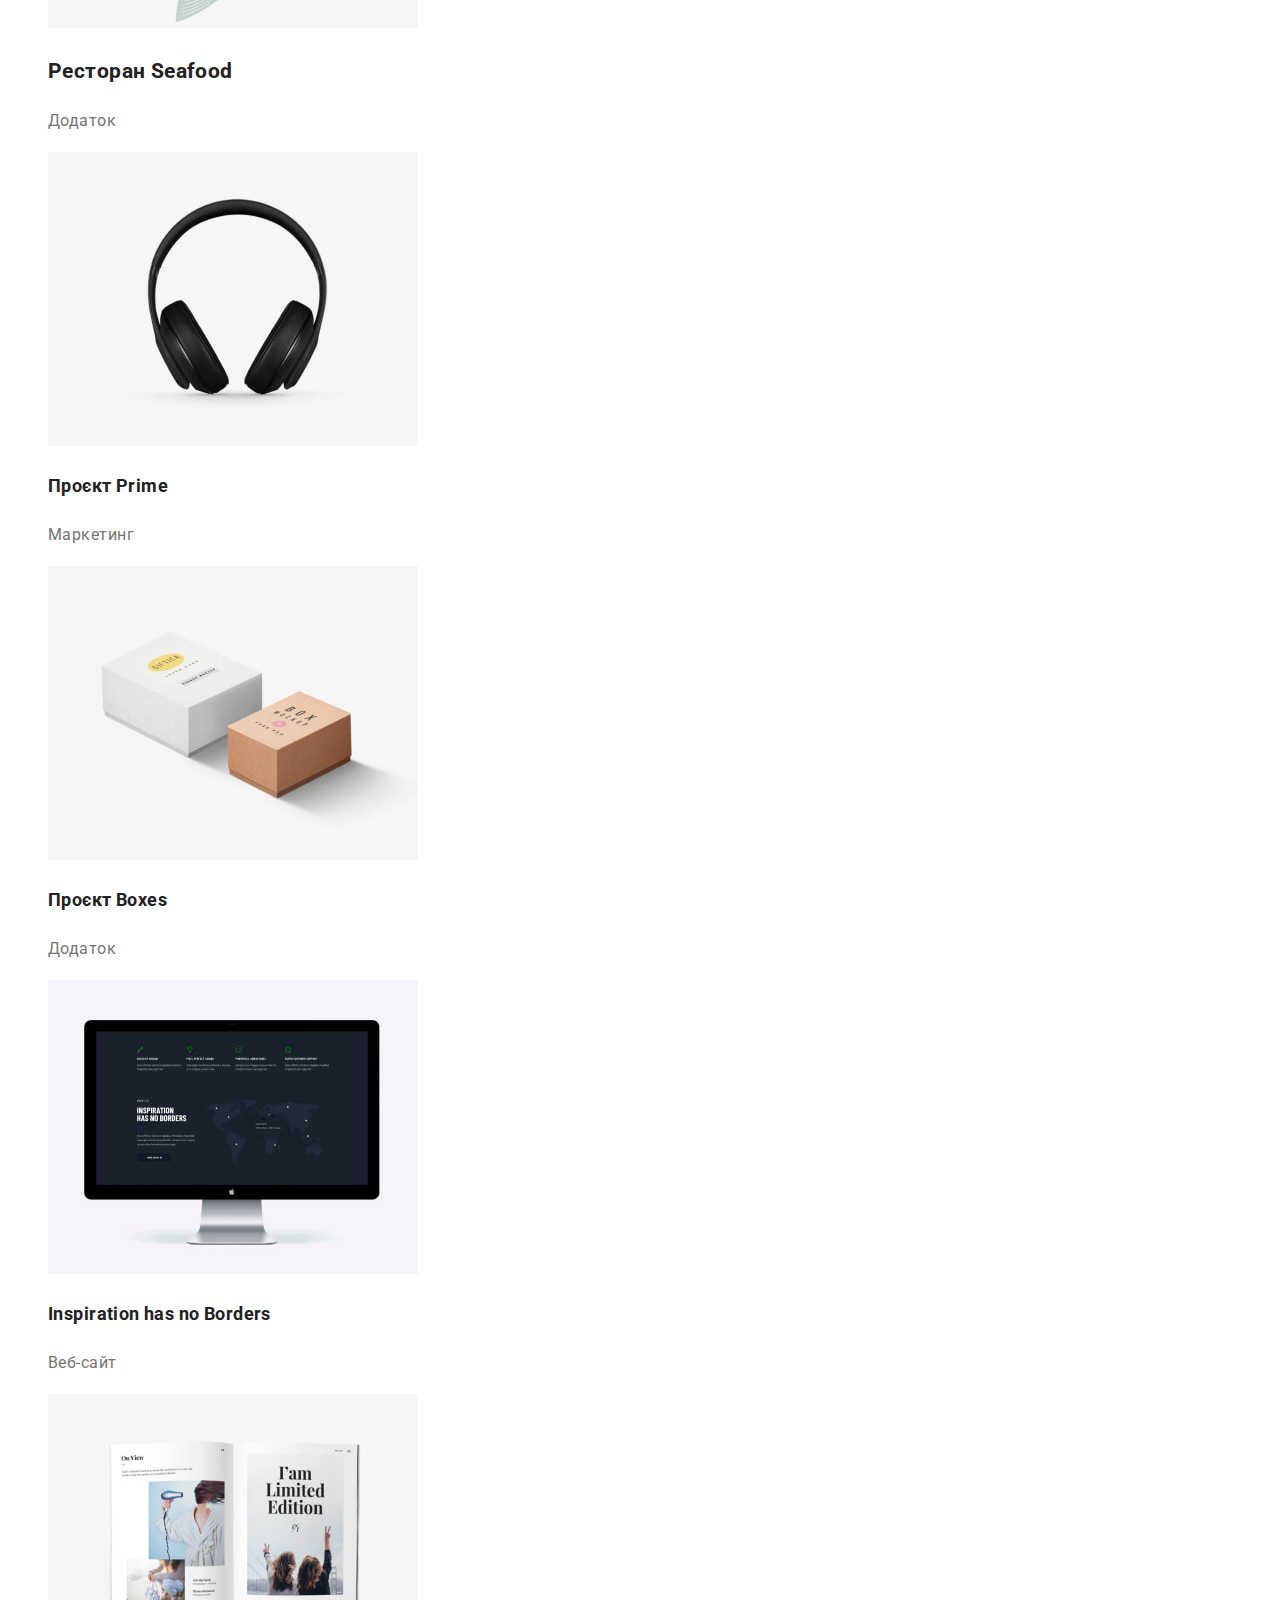
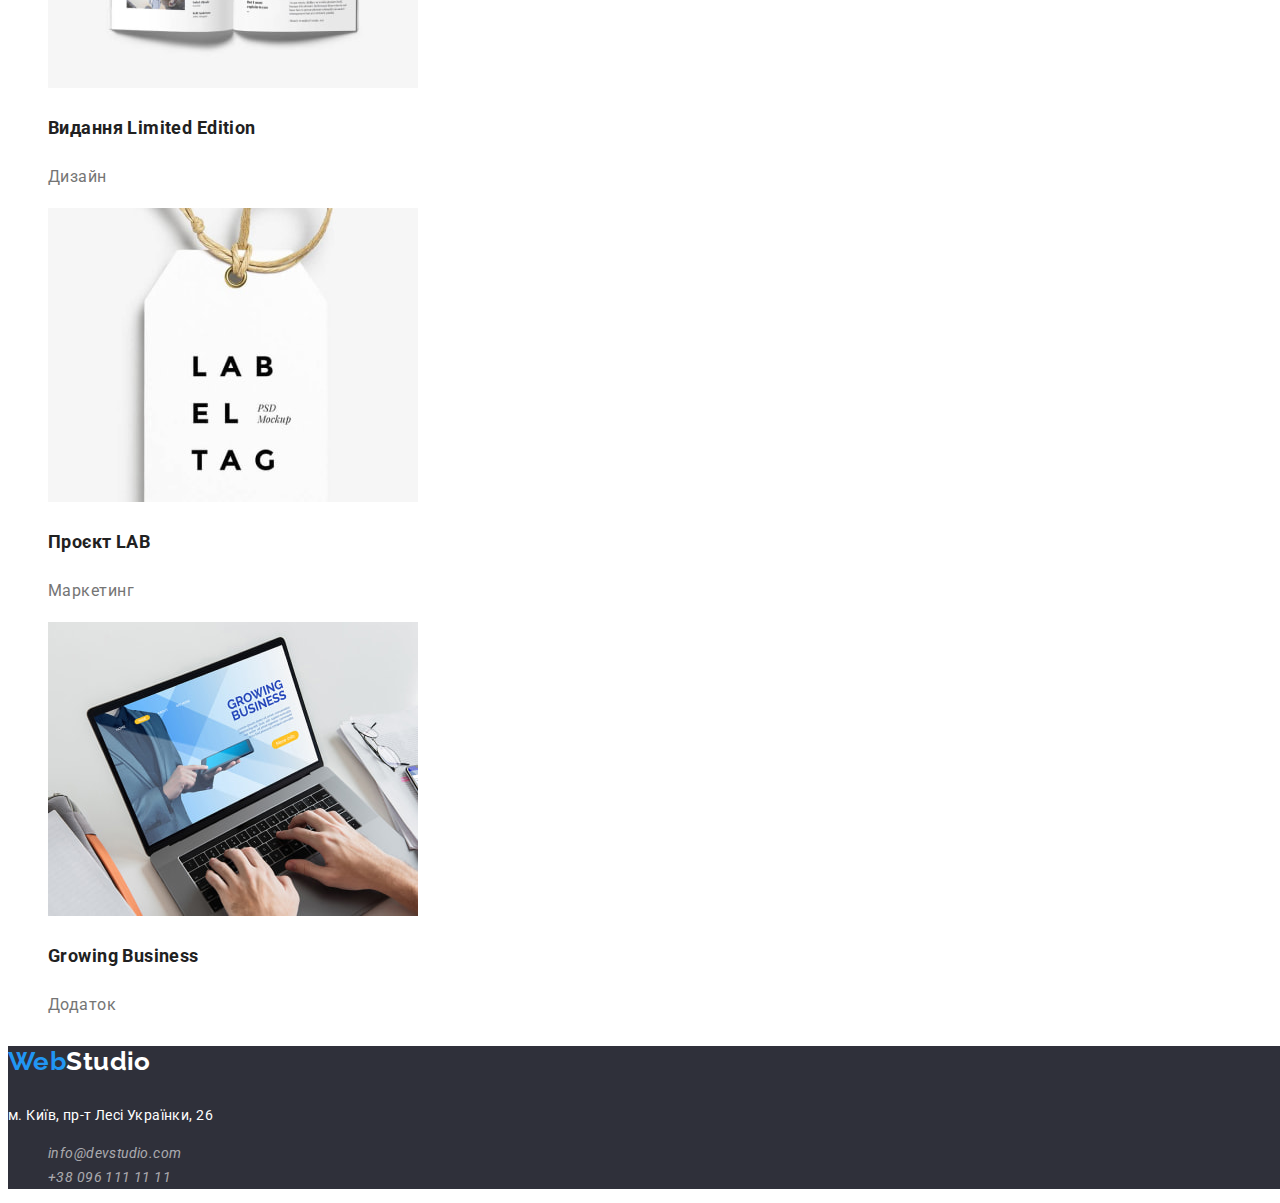
==== commit 0a9741ed: "Внесені правки до ДЗ" ====
--- a/portfolio.html
+++ b/portfolio.html
@@ -7,8 +7,8 @@
     <meta name="viewport" content="width=device-width, initial-scale=1.0">
     <title>portfolio</title>
     <link rel="preconnect" href="https://fonts.googleapis.com">
-<link rel="preconnect" href="https://fonts.gstatic.com" crossorigin>
-<link href="https://fonts.googleapis.com/css2?family=Montserrat:wght@400;500;600&family=Raleway:wght@700&family=Roboto:wght@400;500;700&display=swap" rel="stylesheet">
+    <link rel="preconnect" href="https://fonts.gstatic.com" crossorigin>
+    <link href="https://fonts.googleapis.com/css2?family=Raleway:wght@700&family=Roboto:wght@400;500;700;900&display=swap" rel="stylesheet">
     <link rel="stylesheet" href="./css/styles.css">
 </head>
 <body class="page">
@@ -61,11 +61,7 @@
                     <button class="work-btn" type="button">Маркетинг</button>
                 </li>
             </ul>
-        </section>
 
-        <!--Наші проекти-->
-        <section class="section-ourprojects">
-            
             <ul class="list-ourprojects">
                 <li class="ourprojects-iteam">
                     <img class="img-ourprojects" 
@@ -121,7 +117,7 @@
                     height="294"
                     >
                     <h2 class="section-title">
-                        Проєкт<span lang="En">Boxes</span>
+                        Проєкт<span lang="En"> Boxes</span>
                     </h2>
                     <p class="section-title-description">Додаток</p>
                 </li>
@@ -145,7 +141,7 @@
                     height="294"
                     >
                     <h2 class="section-title">
-                        Видання<span lang="En">Limited Edition</span>
+                        Видання <span lang="En">Limited Edition</span>
                     </h2>
                     <p class="section-title-description">Дизайн</p>
                 </li>
--- a/css/styles.css
+++ b/css/styles.css
@@ -35,7 +35,6 @@
     color: #2196F3;
 }
 .header .link {
-    font-family: 'Roboto';
     font-weight: 500;
     font-size: 14px;
     line-height: calc(16 / 14);
@@ -53,6 +52,11 @@
 
 .header .link-info {
     color: var(--grey-txt-cl);
+    font-weight: 500;
+    font-size: 14px;
+    line-height: calc(16 / 14);
+    letter-spacing: 0.02em;
+    text-decoration: none;
 }
 .header .link-info:hover,
 .header .link-info:focus {
@@ -84,6 +88,7 @@
 
 .section-main .btn {
     font-family: inherit;
+    font-weight: 700;
     font-size: 16px;
     line-height: calc(30 / 16);
     letter-spacing: 0.06em;
@@ -91,6 +96,8 @@
     background: #2196F3;
     cursor: pointer;
 }
+
+
 .section-features .features-title {
     font-weight: 700;
     font-size: 14px;
@@ -100,7 +107,6 @@
     color: var(--main-txt-cl);
 }
 .features-title-description {
-    font-weight: 400;
     font-size: 14px;
     line-height: calc(24 / 14);
     letter-spacing: 0.03em;
@@ -145,7 +151,6 @@
     color: var(--main-txt-cl);
 }
 .team-list-title {
-    font-weight: 400;
     font-size: 16px;
     line-height: calc(19 / 16);
     letter-spacing: 0.03em;
@@ -174,23 +179,24 @@
 .address-title {
     
     font-family: var(--main-font) ;
-    font-weight: 400;
-    font-size: 14px;
-    line-height: calc(24 / 14);
-    letter-spacing: 0.03em;
-    color: var(--light-txt-cl);
+    font-size: 14px;
+    line-height: calc(24 / 14);
+    letter-spacing: 0.03em;
+    color: var(--light-txt-cl);
+    font-style: normal;
 }
 
 
 .footer .link {
-    font-weight: 400;
     font-size: 14px;
     line-height: calc(24 / 14);
     letter-spacing: 0.03em;
     color: rgba(255, 255, 255, 0.6);
-}
+    text-decoration: none;
+}
+
 .footer .list-iteam {
-    list-style: none;
+    list-style: none; 
 }
 
 
@@ -235,7 +241,6 @@
     color: var(--main-txt-cl);
 }
 .section-title-description {
-    font-weight: 400;
     font-size: 16px;
     line-height: calc(30 / 16);
     letter-spacing: 0.03em;
